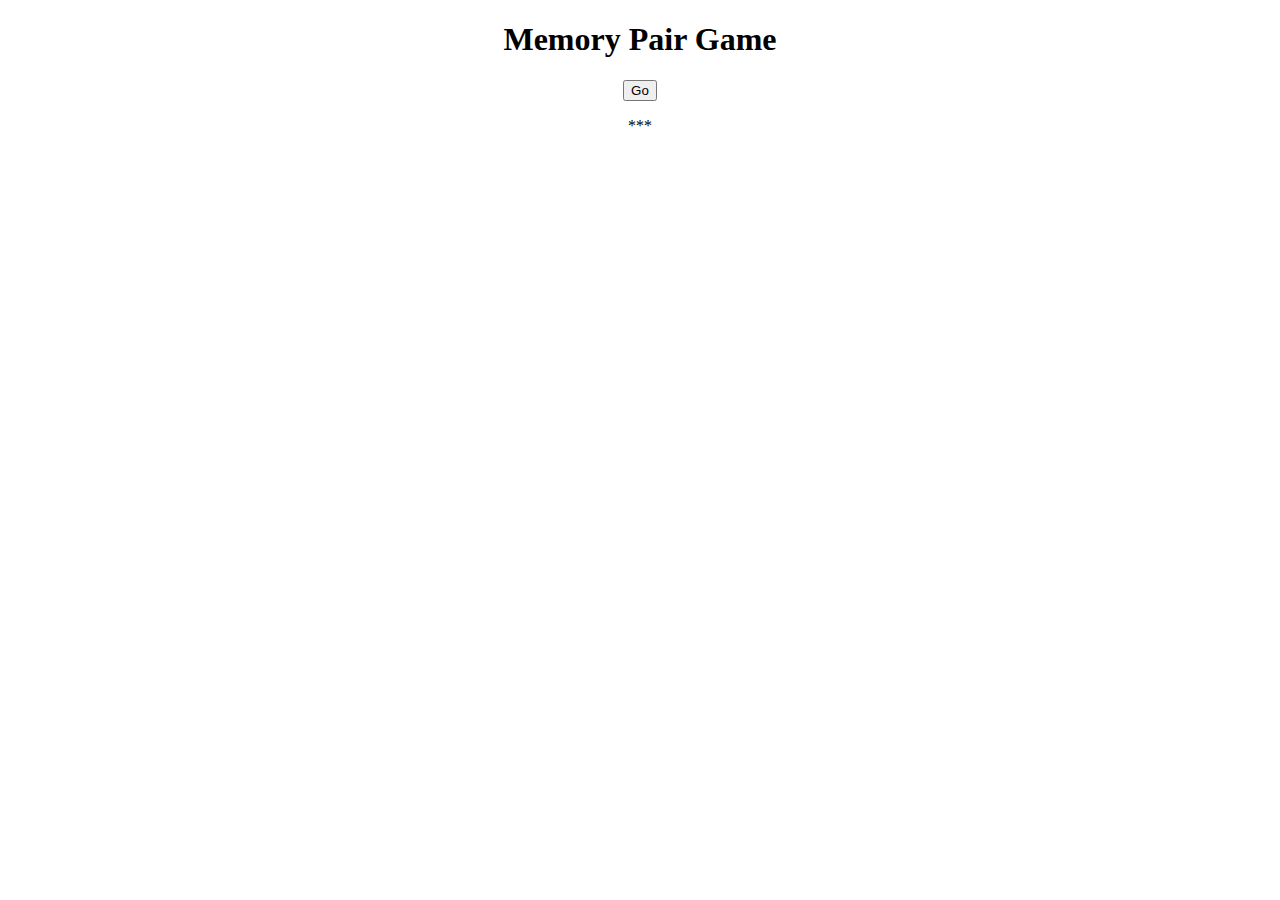
==== index.html @ c0314d72 "Add basic structure" ====
<!DOCTYPE html>
<html>
<head>
	<meta charset="UTF-8">
	<title>Memory Pair Game</title>
	<link rel="stylesheet" type="text/css" href="css/style.css">
	<script type="text/javascript" src="js/code.js"></script>
	<meta name="viewport" content="width=device-width, initial-scale=1.0">
</head>
<body>
	<div class="content">
		<header>
			<h1 class="title">Memory Pair Game</h1>
		</header>
		<div class="controls">
			<button id="go_button">Go</button>
			<p>***</p>
		</div>
		<div class="flex-container">
			<!-- Insert play deck here -->
		</div>
	</div>
</body>
</html>
---- css/style.css ----
.title {
	width: 100%;
	text-align: center;
}

.controls {
	width: 100%;
	text-align: center;
}

.flex-container {
	width: 100%;
	display: flex;
	flex-flow: row wrap;
	justify-content: space-between;
	background-color: #afafaf;
}

.box {
	width: 25%;
}


@media screen and (min-width: 600px) {
	.flex-container {
		width: 600px;
		margin-left: auto;
		margin-right: auto;
	}
}
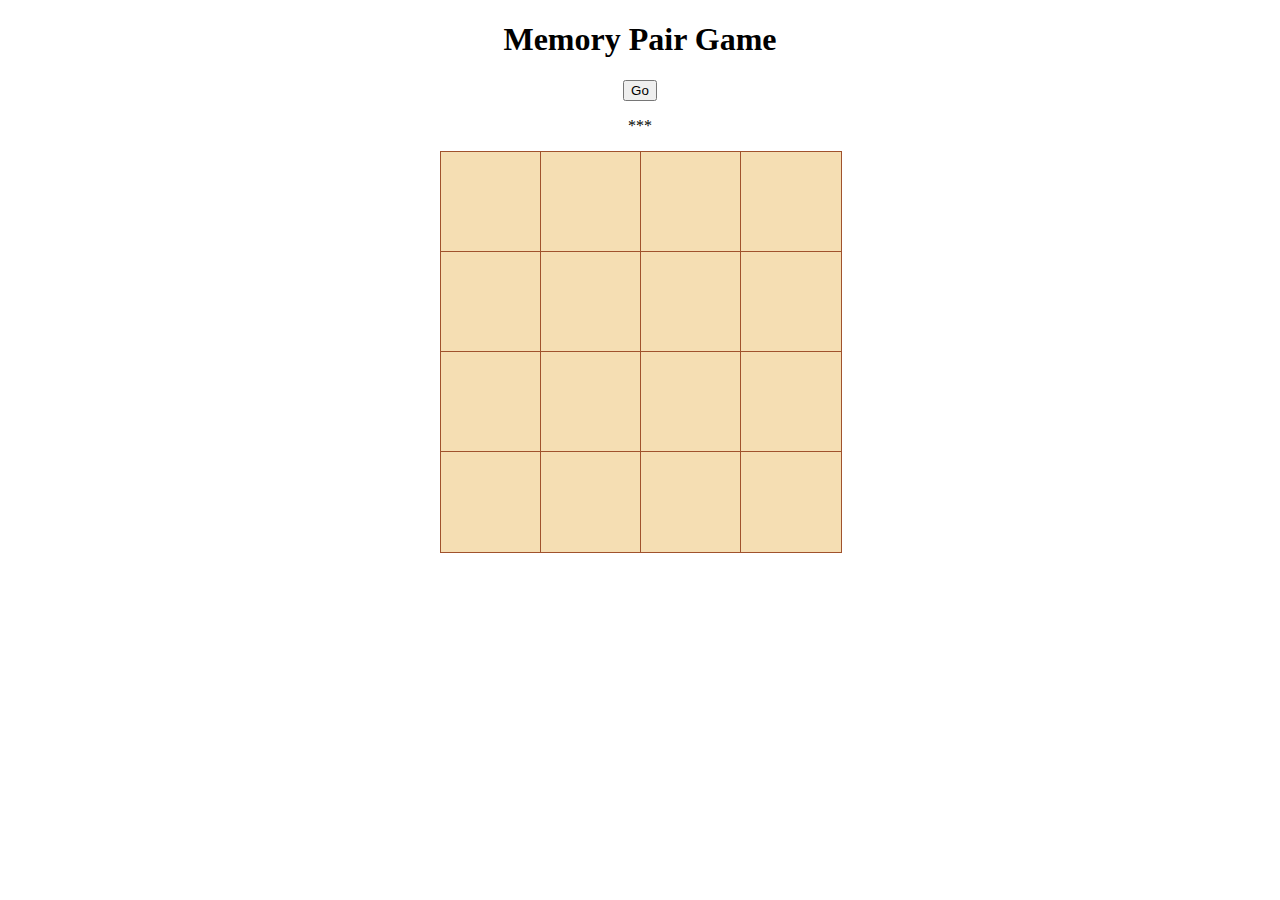
==== commit ca72f1bb: "Add classes Cell and GameTable" ====
--- a/index.html
+++ b/index.html
@@ -14,10 +14,10 @@
 		</header>
 		<div class="controls">
 			<button id="go_button">Go</button>
-			<p>***</p>
+			<p id="stars">***</p>
 		</div>
-		<div class="flex-container">
-			<!-- Insert play deck here -->
+		<div class="flex-container" id="game-table">
+			<!-- Insert game table here -->
 		</div>
 	</div>
 </body>
--- a/css/style.css
+++ b/css/style.css
@@ -1,3 +1,5 @@
+/* basic styles with flex */
+
 .title {
 	width: 100%;
 	text-align: center;
@@ -13,18 +15,66 @@
 	display: flex;
 	flex-flow: row wrap;
 	justify-content: space-between;
-	background-color: #afafaf;
 }
 
-.box {
-	width: 25%;
+@media screen and (max-width: 399px) {
+	.flex-container {
+		width: 400px;
+		flex-wrap: none;
+	}
 }
 
-
-@media screen and (min-width: 600px) {
+@media screen and (min-width: 400px) {
 	.flex-container {
-		width: 600px;
+		width: 400px;
 		margin-left: auto;
 		margin-right: auto;
 	}
-}+}
+
+/* all about flipping, thanks to David Walsh */
+
+/* entire container, keeps perspective */
+.flip-container {
+	perspective: 1000px;
+}
+	/* flip the pane when hovered */
+	.flip-container:hover .flipper, .flip-container.hover .flipper {
+		transform: rotateY(180deg);
+	}
+
+.flip-container, .front, .back {
+	width: 100px;
+	height: 100px;
+}
+
+/* flip speed goes here */
+.flipper {
+	transition: 1s;
+	transform-style: preserve-3d;
+	position: relative;
+}
+
+/* hide back of pane during swap */
+.front, .back {
+	backface-visibility: hidden;
+	position: absolute;
+	top: 0;
+	left: 0;
+
+	border: 1px solid Sienna;
+}
+
+/* front pane, placed above back */
+.front {
+	/* for firefox 31 */
+	transform: rotateY(180deg);
+}
+
+/* back, initially hidden pane */
+.back {
+	background-color: Wheat;
+	z-index: 2;
+	transform: rotateY(0deg);
+}
+
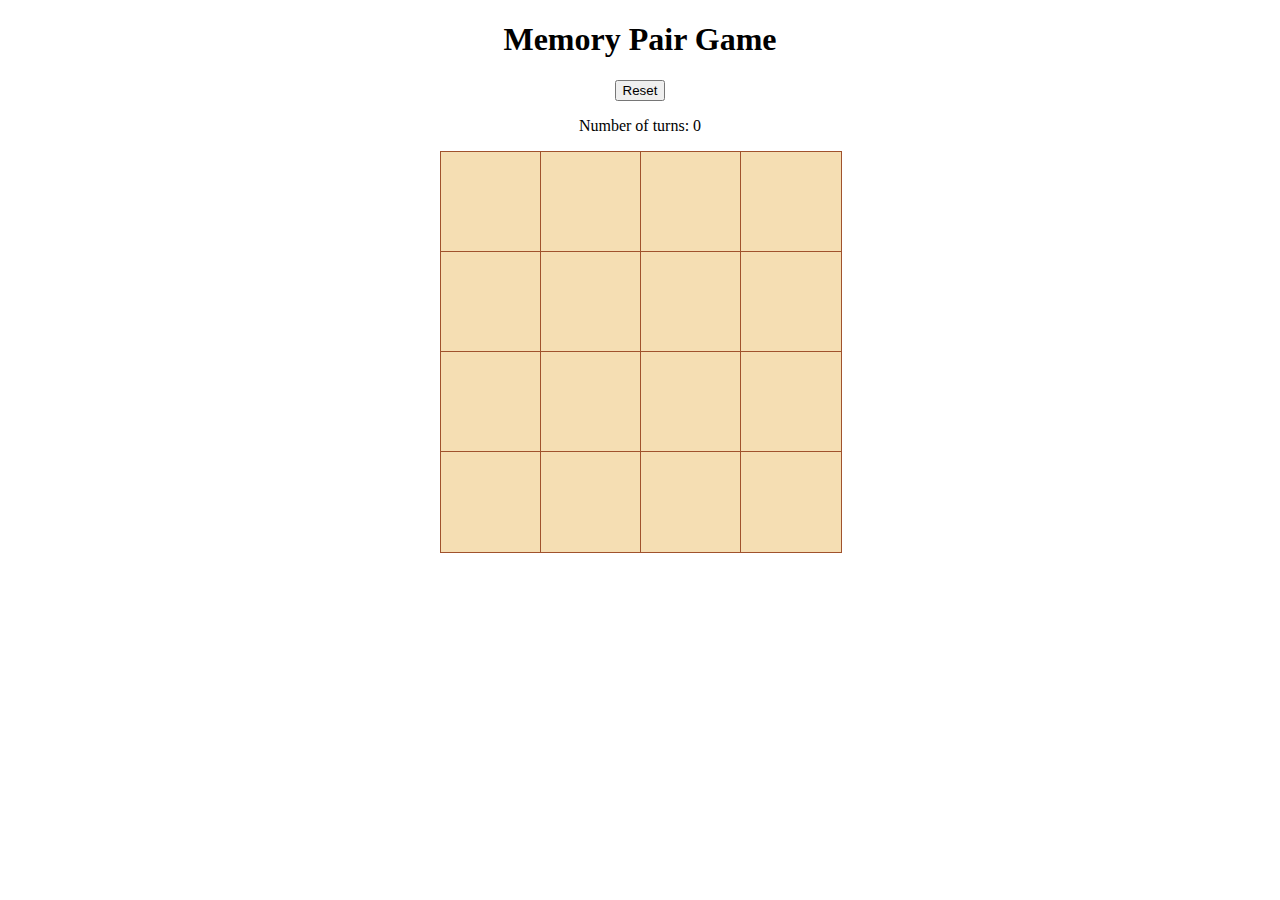
==== commit 63c911fd: "Add class Game. Rename button to Reset and add resetting game behavior. Add styles for selected and " ====
--- a/index.html
+++ b/index.html
@@ -13,8 +13,8 @@
 			<h1 class="title">Memory Pair Game</h1>
 		</header>
 		<div class="controls">
-			<button id="go_button">Go</button>
-			<p id="stars">***</p>
+			<button id="reset_button">Reset</button>
+			<p>Number of turns: <span id="numder-of-turns"></span></p>
 		</div>
 		<div class="flex-container" id="game-table">
 			<!-- Insert game table here -->
--- a/css/style.css
+++ b/css/style.css
@@ -38,10 +38,12 @@
 .flip-container {
 	perspective: 1000px;
 }
-	/* flip the pane when hovered */
+
+/*
 	.flip-container:hover .flipper, .flip-container.hover .flipper {
 		transform: rotateY(180deg);
 	}
+*/
 
 .flip-container, .front, .back {
 	width: 100px;
@@ -78,3 +80,12 @@
 	transform: rotateY(0deg);
 }
 
+/* styles for selected and hidden cells */
+.selected-cell {
+	transform: rotateY(180deg);
+}
+
+.hidden-cell {
+	display: none;
+	cursor: default;
+}